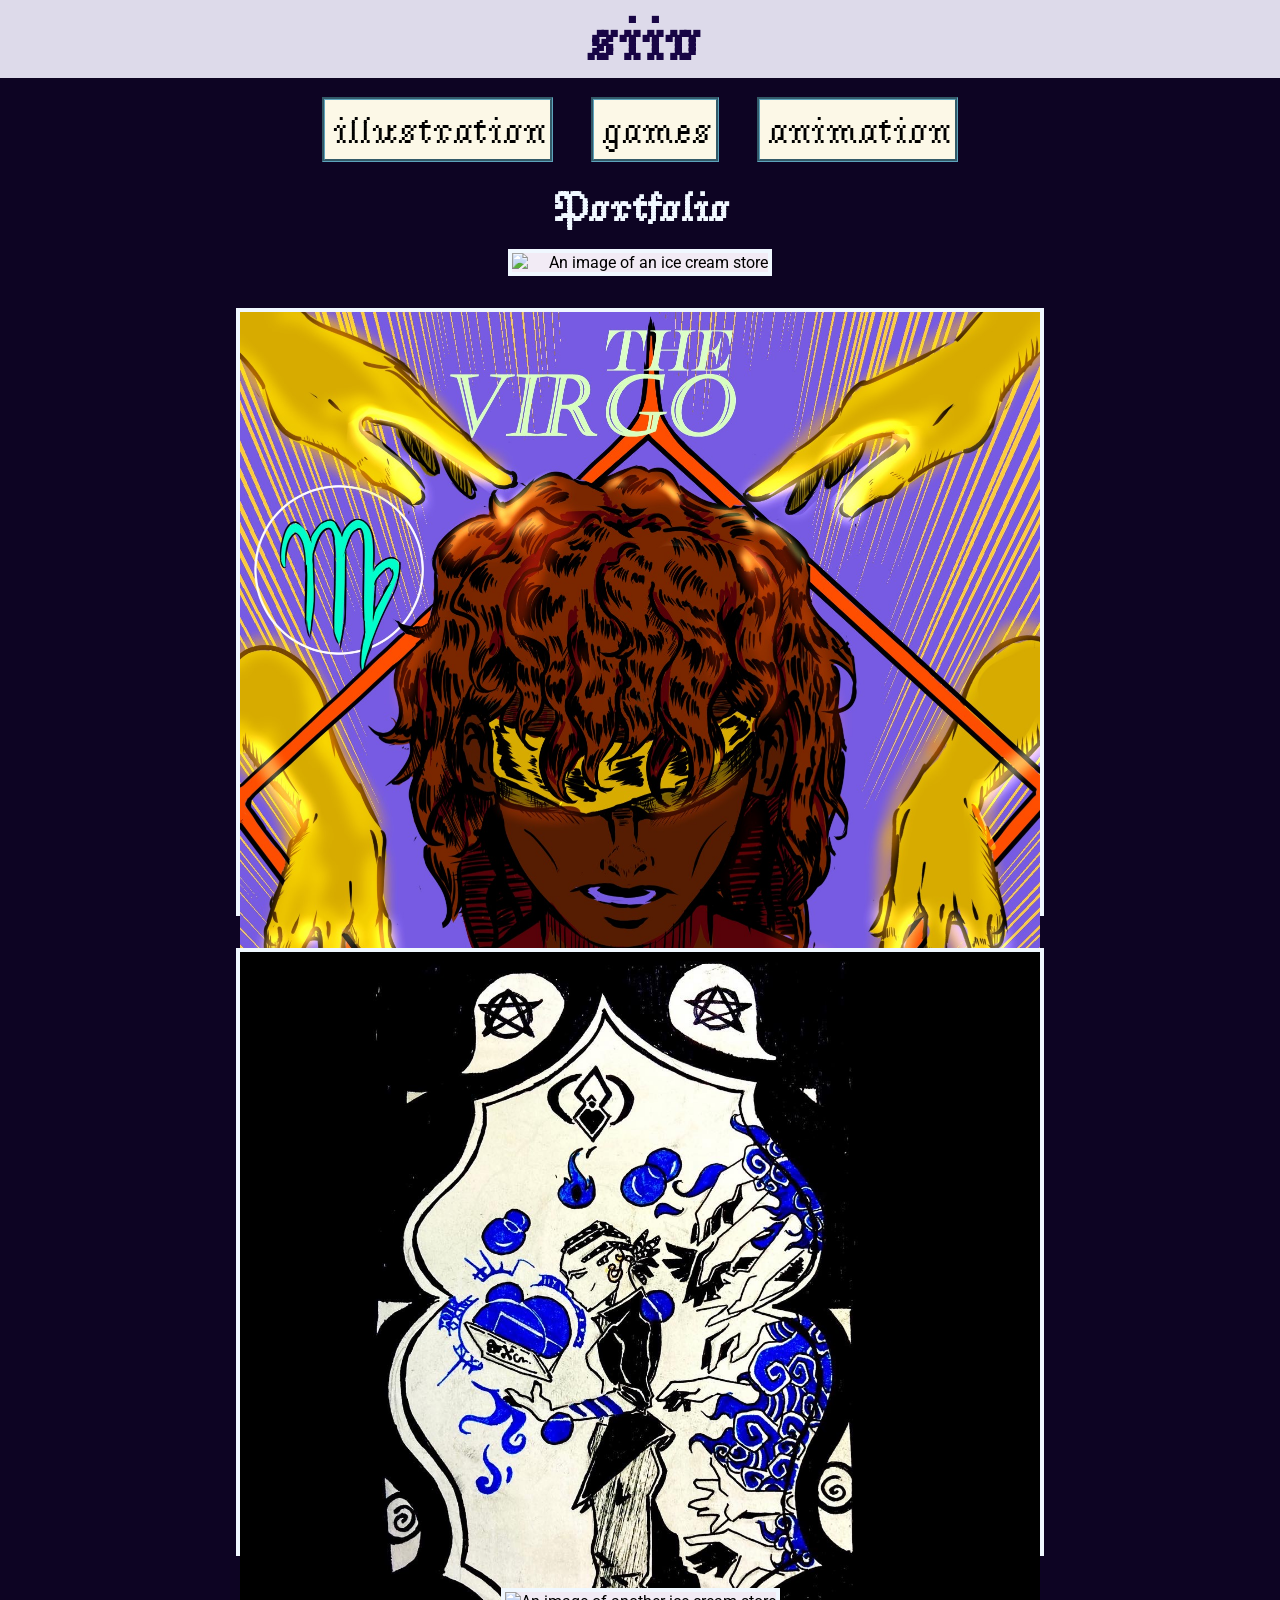
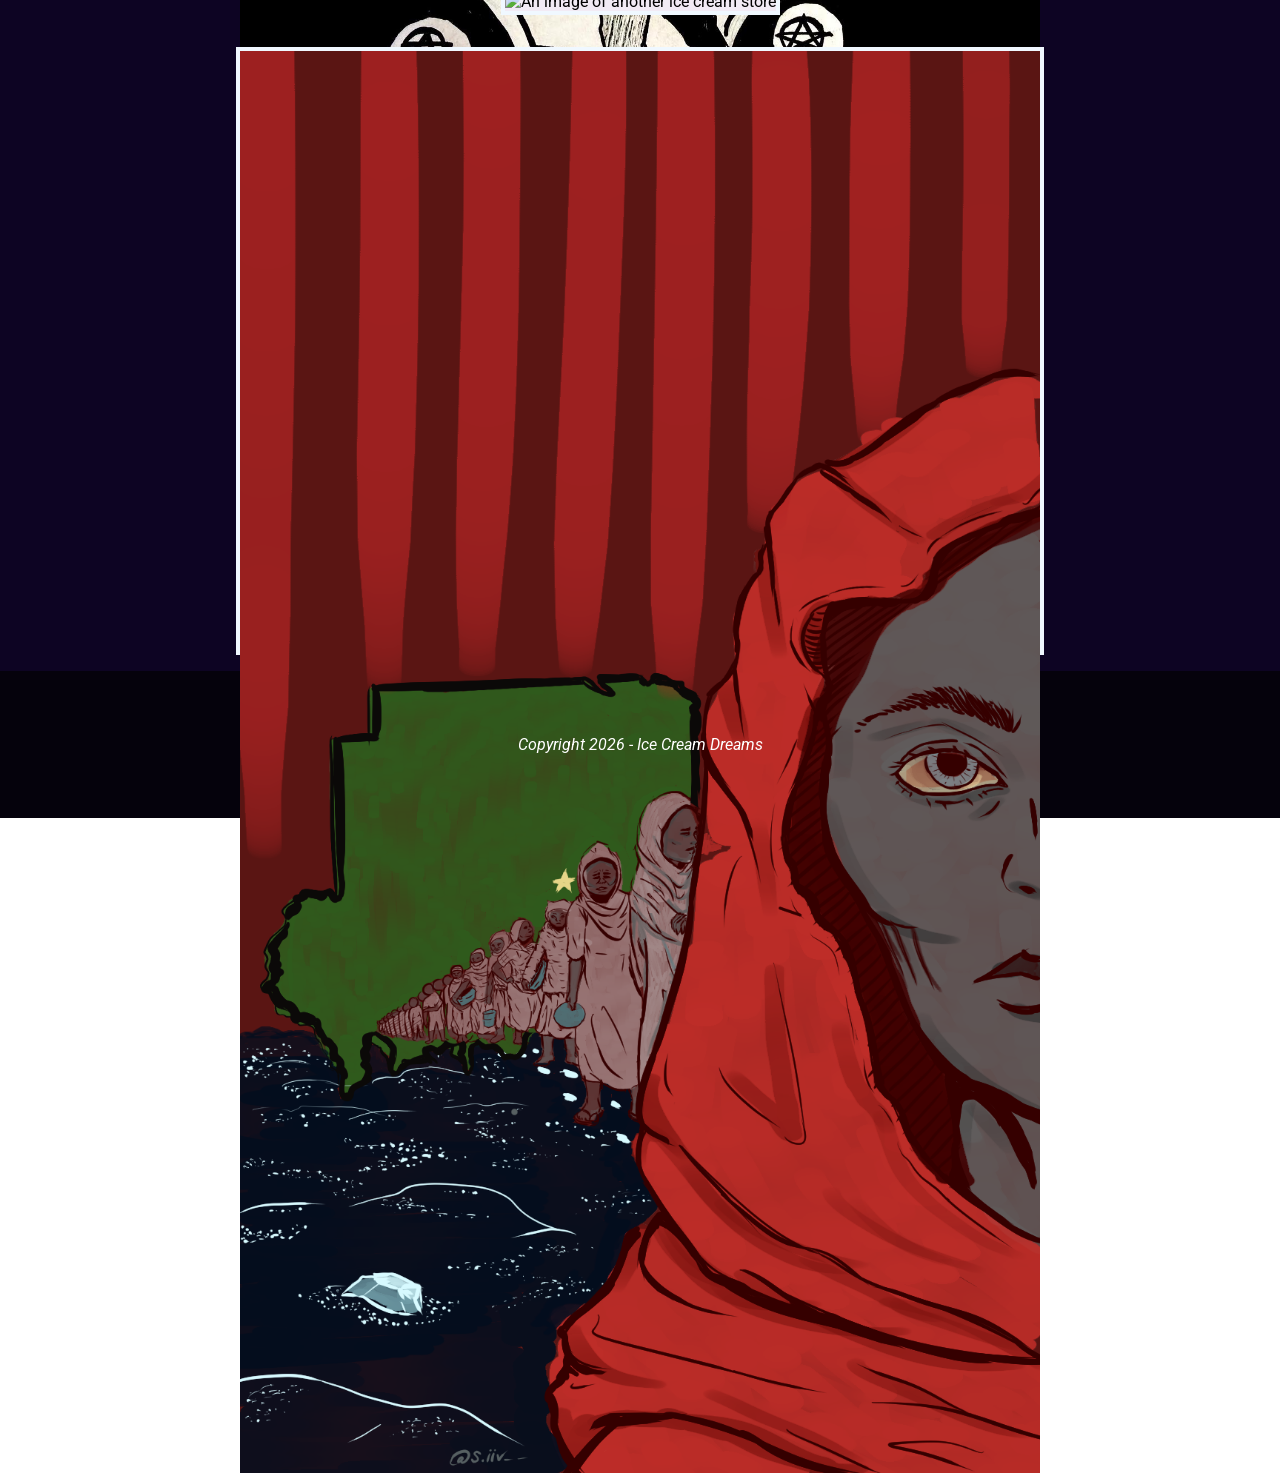
==== index.html @ 358ce118 "Initial commit" ====
<!DOCTYPE html>
<html lang="en">

<head>
  <title>Siiv Portfolio</title>
  <link rel="stylesheet" type="text/css" href="css/style.css">
  <meta name="viewport" content="width=device-width, initial-scale=1">
</head>
<body> 
    <nav id="main-nav">
        <div class="burger">
                <img src="images/burger.svg" alt="burger menu!">
        </div>
        <h1><a href="index.html">siiv</a></h1>
    </nav>
    <nav id="tab-nav">
        <ul>
            <li><a href="artwork.html">illustration</a></li>
            <li><a href="games.html">games</a></li>
            <li><a href="animation.html">animation</a></li>
        </ul>

         <h1 style="color: aliceblue;">Portfolio</h1>
    </nav>
    <section class="titleContainer">
        <!-- <img src="images/walkingAnim.png" alt="looping gif of a character walking">
        -->
    </section>

    

    <h3 id=""></h3>
    <section class="flexContainer">
        <div class="card">
            
            <img src="images/watch_beware.png" alt="An image of an ice cream store">
        </div>

        <div class="card">
            
            <img src="images/OgrieV.jpg" alt="An image of another ice cream store">
           
        </div>

        <div class="card">
            
            <img src="images/blackArts.jpg" alt="An image of another ice cream store">
            
        </div>

        <div class="card">
        
        <img src="images/" alt="An image of another ice cream store">
            
        </div>

        <div class="card">
            
            <img src="images/SudanFund.png" alt="An image of another ice cream store">
            
        </div>
        
    </section>

    <!--<h3 id="order" style="color: #FFFFFF;background-color: #C3504D;">Order Online</h3>
    <section class="orderContainer">
        <section class="onlineOrder">
            <div>
                <label for="FirstName">First Name</label>
                <input  type="text" id="" name="FirstName">
            </div>
            <div>
                <label for="LastName">Last Name</label>
                <input  type="text" id="" name="LastName">
            </div>
            <div>
                <label for="Number">Phone Number</label>
                <input  type="text" id="" name="Phone Number">
            </div>
            <div>
                <label for="Email">Email</label>
                <input  type="text"id="" name="Email">
            </div>
        </section>
    
        <section class="onlineOrderCheck">
            <fieldset style="line-height: 2.5em;">
               <legend>I would like to order the following flavors</legend>

                <div >
                    <input type="checkbox" class = "checkbox">Superman
                </div>

                <div>
                    <input type="checkbox" class = "checkbox">Pistachio
                </div>

                <div>
                        <input type="checkbox"class = "checkbox">Raspberry
                </div>

                <div>
                    <input type="checkbox"class = "checkbox">ChocoChip
                </div>

            </fieldset>
        </section>
        
        <section class="onlineOrderSelect">
            <div>
                <legend>Pickup Day</legend>
                <select>
                    
                    <label for="dayPick">Pick ONE!</label>
                    <option value="Mon">Monday</option>
                    <option value="Tues">Tuesday</option>
                    <option value="Wed">Wednesday</option>
                    <option value="Thurs">Thursday</option>
                    <option value="Thurs">Friday</option>
                
                </select>
            </div>
            
            <div>
                <legend>Pickup Location</legend>
                <select>
                    <label for="placePick">Pick ONE!</label>
                    <option value="Mon">Orange City</option>
                    <option value="Tues">Sunset Beach</option>
                    <option value="Wed">Cultural District</option>
                    <option value="Thurs">ICD Food Truck</option>
                </select>
            </div>
        </section>

        <input type="submit" value="SUBMIT" class="submit-button" >
    </section>
    </section>
-->

<section style="text-align: center; color: #FFFFFF; padding: 5%;">
    <em>Copyright 2026 - Ice Cream Dreams</em>
    
</section>

</body>
---- css/style.css ----
@import url('https://fonts.googleapis.com/css2?family=Roboto:ital,wght@0,100;0,300;0,400;0,500;0,700;0,900;1,100;1,300;1,400;1,500;1,700;1,900&display=swap');

@import url('https://fonts.googleapis.com/css2?family=Passion+One:wght@400;700;900&display=swap');
@font-face {
  font-family: 'Jacquarda Bastarda';
  src: url(../Fonts/Jacquarda_Bastarda_9/JacquardaBastarda9-Regular.ttf) format('truetype');
}
@font-face {
   font-family: 'Inconsolata';
  src: url(../Fonts/Inconsolata/static/Inconsolata_Condensed-Black.ttf)
}

/*NAVIGATION*/
#main-nav {
    font-family: 'Jacquarda Bastarda';
    background-color:rgb(221, 218, 234);
    color: var(--background-color);
    justify-content: center;
}

#main-nav h1 {
    font-family:'Jacquarda Bastarda';
    color: #180545;
    margin: 0;
    font-size: 60px;
}

/*TABS*/
#tab-nav {
    padding-bottom: 0;
    font-family: 'Jacquarda Bastarda';
    background-color:#0d0423;
    color: var(--background-color);
    border-top: aliceblue;
    justify-content: center;
}
/*BODYHEADER*/
#tab-nav h1 {
    font-family: 'Jacquarda Bastarda';
    color: #180545;
    margin: 0;
    font-size: 40px;
}

#tab-nav ul{
    min-width: fit-content;
    display: flex;
    justify-content:center; 
}
#tab-nav li{
    margin: 0.5em;
    padding: 0.1em;
    display: inline-block;
    list-style: none;
    border-color: #5DA3BC;
    border-style: groove;
    background-color: #fcf8e7;
}
#tab-nav a {
  color: var(--background-color);
  text-decoration: none;
  margin: 2px;
}
/*TAB NAV COLOR*/
#currTab {
    color:#fcf8e7;
}

/*BODY*/

h1{
    font-family: 'Inconsolata';
    font-size:2em;
    text-align: center;
    color: rgb(176, 120, 0);
    display: block;
    white-space: nowrap;
    margin: 0 auto;
}
h2{
    font-family: "Passion One", "Roboto", sans-serif;
    font-size:1.5em;
    text-align: center; 
    color: #FFFFFF;
    background-color:inherit;
    display: block;
    white-space: nowrap;
    margin: 0 auto;
}
h3{
    font-family: "Passion One", "Roboto", sans-serif;
    font-size: 2em;
    text-align: center; 
    color: #C3504D;
    background-color: #F9FCE7;
    display: block;
    white-space: nowrap;
    margin:  auto;
}
body{
    padding: 0;
    margin: 0;
    font-family: Roboto, sans-serif;
}

.flex-container{
    display: flex;
    padding: .5em;
}
nav{
    width: 100%;
    text-align: center;
}
nav ul{
    margin: 0;
    padding: 0;
    display: contents;
}
.burger{
    display: block;
    text-align: right;
    line-height: 0;
}
.burger img{
    width: 25px;
    height: 25px;
    padding-right: 2%;
}
nav ul li{
    margin-top: 2.5em;
    padding: 0 1em;
    list-style: none;
    display: inline-block;
}
nav ul li a{
    color: wheat;
    background: #ffffff00;
    text-decoration: none;
}
fieldset{
    border: none;
    padding: 0;
    margin: 0;
    color: #c6e12f;
}

legend{
    color: #F9FCE7;margin: auto 0;
}
.titleContainer{
    background-color: #0d0423;
    display: flex;
    flex-direction: column;
    margin: auto;
    padding: 0em;
}
.titleContainer h1{
    font-family: 'Inconsolata';
    font-size: 6vw;
}
.titleContainer img{
    max-width:20%;
    max-height: 20%;
    margin: auto;
    padding-top: .5em;
   
}
section {
    margin: 0 auto;
    background-color:#05020c ;
}
.gridContainer{
    font-family: 'Inconsolata';
    display: grid;
    grid-template-columns: auto auto;
    grid-template-rows: auto auto;
    text-align: center;
}
.box{
    font-size: .7em;
}
.box img{
    max-width: 75%;
    max-height: 75%;
    border-radius: 50%;
    border-style: solid;
    border-width:medium;
    border-color: #FFFFFF;
}
/*CARD HOLDER*/
.flexContainer{
    align-items: center;
    display: flex;
    flex-direction: column;
    background-color:#0d0423;
    margin: 0;
    text-align:right;
}
.flexContainer h2{
    font-family: 'Jacquarda Bastarda';
    color: #180545;
    margin: 0;
    font-size: 30px;
}
.flexContainer div{
    padding: 0;
}
/*CARDS*/
.card{
    max-width: 800px;
    max-height: 600px;
    background-color: #f2ebf5;
    border-width: 4px;
    border-color: aliceblue;
    border-style: solid;
    align-items: center;
    padding: 0;
    margin: 1em;
}

.card video{
    width:100%;
    height: auto;
}
.card img{
    padding: 0px;
    max-width: 100%;
    max-height: 100%;
    display: block;
}
.card h3{
    font-family:monospace;
    max-width: 100%;
    font-size: 1.15em;
    text-align: right;
    color: aliceblue;
    background-color:#0c0029;
    padding: 0% 1% 1% 1%;
}
.card h4{
    font-family: monospace;
    max-width: 100%;
    font-size: 1.25em;
    /*line-height: 1em;*/
    text-align: left;
    color:azure;
    background-color:#0c0029;
    padding: 1% 2% 1% 1.5%;
    margin: 0%;
}

.card p{
    margin: 1em auto;
    max-width: 90%;
    max-height: 100%;
    color: black;
    text-align:left;
    font-size: 1em;
}
/*LINKS*/
a{
    text-decoration:overline;
}
a:link{
    color: #180545;
}
a:visited{
    color: #180545;
}
a:hover{
    color: #b7fdff;
}
a:active{
    color: rgba(240, 248, 255, 0.731);
}

/*
.orderContainer{
    background-color:#C3504D;
    max-width: 100%;
    padding: 10%;
    margin: 0 auto;
    
}

.onlineOrder{
    color: #FFFFFF;
    background-color:#C3504D;
    display:flex;
    padding: 0;
    flex-direction: column;
}
.onlineOrder div{
    display: grid;
    padding: .5em;
}
.onlineOrder legend{
    text-align: left; 
    line-height:2em;
}
.onlineOrderCheck{
    color: #FFFFFF;
    background-color:#C3504D;
    display:flex;
    margin: 1em;
    flex-direction: column;
}
div .checkbox{
    margin: 1em;
}
.onlineOrderSelect{
    
    color: #FFFFFF;
    background-color:#C3504D;
    display:grid;
    padding: 0;
}
.onlineOrderSelect div{
    display: grid;
    margin: 1em;
}
*/
hr{
    width: 125px;

}
div p{
    padding: 0em ;
    font-family: 'Inconsolata', sans-serif;
    line-height: 2em;
}
.submit-button{
    padding: 1em; 
    color: #C3504D;
    font-family: 'Roboto', sans-serif; 
    border-radius: 10px; 
    border-style: none; 
    cursor: pointer;
    transition: all 0.3s ease;
    text-decoration: none;
    width: 100%;
    margin: 1em;
 }
div a{
    background-color: rgba(0, 0 ,0, 0.4);
    color: antiquewhite;
    text-decoration: none;
    padding: .75em 1.5em;
    display: inline-block;
    border-radius: .5em;
    font-style: italic;
}
div a:hover{
    text-decoration: underline;
}


@media only screen and (min-width: 618px) {
    #tab-nav ul{
    font-size:3vw;
    }
    .gridContainer{
        grid-template-columns: auto auto auto auto;
        grid-template-rows: auto ;
    }
    nav ul{
        display:contents;
    }
    h1{
        font-size: 3em;
    }
    .burger{
        display: none;
    }

    /*.onlineOrder{
        display: grid;
        grid-template-columns: auto auto;
        grid-template-rows: auto;
    }
    .onlineOrderSelect{
        grid-template-columns: auto auto;
        grid-template-rows: auto ;
    }
    */
    
    body {

        .flexContainer{
          flex-direction:column ;
        }
        
        .titleContainer{
            flex-direction: row;
        }
        .titleContainer img{
            max-width:10%;
            max-height: 10%;
            padding: .5em 0;
            margin: auto;
        }
        .titleContainer h1{
            padding: .5em 0;
        }
        .card {
           min-width: 20%;
        }

        .onlineOrder div{
            padding: 1em;
        }
        .submit-button{
            max-width: 30%;
        }
      }
    }
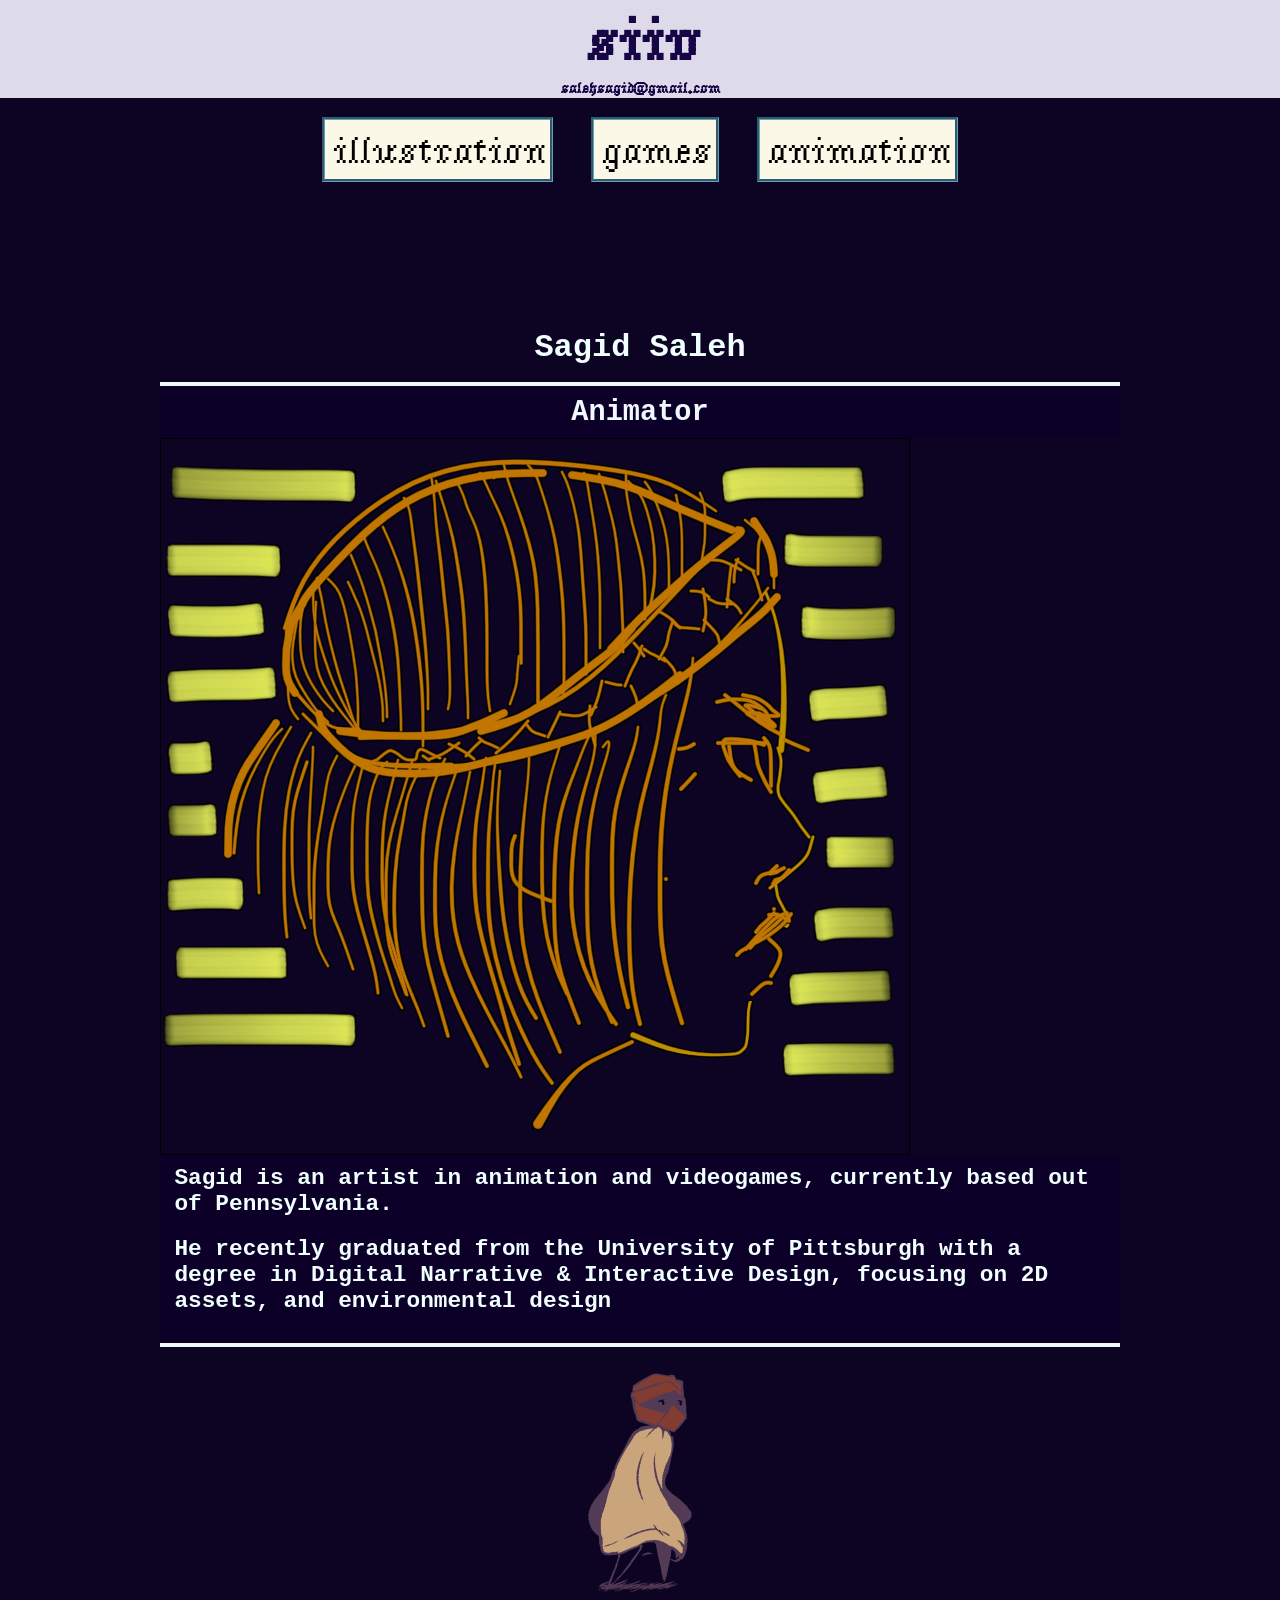
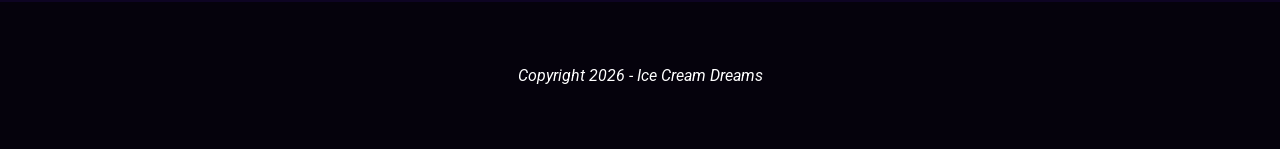
==== commit 40456c18: "Updated images in games, and index page bio" ====
--- a/index.html
+++ b/index.html
@@ -12,6 +12,8 @@
                 <img src="images/burger.svg" alt="burger menu!">
         </div>
         <h1><a href="index.html">siiv</a></h1>
+        <h2>salehsagid@gmail.com</h2>
+
     </nav>
     <nav id="tab-nav">
         <ul>
@@ -20,46 +22,27 @@
             <li><a href="animation.html">animation</a></li>
         </ul>
 
-         <h1 style="color: aliceblue;">Portfolio</h1>
+         <!-- <h1 style="color: aliceblue;">Portfolio</h1>-->
     </nav>
-    <section class="titleContainer">
-        <!-- <img src="images/walkingAnim.png" alt="looping gif of a character walking">
-        -->
-    </section>
 
     
 
-    <h3 id=""></h3>
     <section class="flexContainer">
-        <div class="card">
+        <h3 style="margin-top: 10%;">Sagid Saleh</h3>    
+        <div class="card" style="background-color: #ffffff00; border-style:solid none; max-width: 75%;">
+            <h3 style="font-size: 2.2em; text-align:center;">Animator</h3>
+            <img src="images/sketch2.png" alt="An image of an ice cream store">
             
-            <img src="images/watch_beware.png" alt="An image of an ice cream store">
-        </div>
-
-        <div class="card">
-            
-            <img src="images/OgrieV.jpg" alt="An image of another ice cream store">
-           
-        </div>
-
-        <div class="card">
-            
-            <img src="images/blackArts.jpg" alt="An image of another ice cream store">
-            
-        </div>
-
-        <div class="card">
-        
-        <img src="images/" alt="An image of another ice cream store">
-            
-        </div>
-
-        <div class="card">
-            
-            <img src="images/SudanFund.png" alt="An image of another ice cream store">
-            
+            <!-- <h3 style="font-size: 2.2em; text-align: center;">...</h3>
+            <h3 style="font-size: 2.2em;">Game Artist</h3> -->
+            <h4>Sagid is an artist in animation and videogames, currently based out of Pennsylvania.</h4>
+            <h4> He recently graduated from the University of Pittsburgh with a degree in Digital Narrative & Interactive Design, focusing on 2D assets, and environmental design </h4>
+            <h4></h4>
         </div>
         
+    </section>
+    <section class="titleContainer">
+        <img src="images/walkingAnim.png" alt="looping gif of a character walking">
     </section>
 
     <!--<h3 id="order" style="color: #FFFFFF;background-color: #C3504D;">Order Online</h3>
--- a/css/style.css
+++ b/css/style.css
@@ -19,12 +19,18 @@
 }
 
 #main-nav h1 {
-    font-family:'Jacquarda Bastarda';
+    font-family:inherit;
     color: #180545;
     margin: 0;
     font-size: 60px;
 }
 
+#main-nav h2 {
+    font-family:inherit;
+    color: #180545;
+    margin: 0;
+    font-size: 15px;
+}
 /*TABS*/
 #tab-nav {
     padding-bottom: 0;
@@ -36,7 +42,7 @@
 }
 /*BODYHEADER*/
 #tab-nav h1 {
-    font-family: 'Jacquarda Bastarda';
+    font-family: inherit;
     color: #180545;
     margin: 0;
     font-size: 40px;
@@ -88,14 +94,14 @@
     margin: 0 auto;
 }
 h3{
-    font-family: "Passion One", "Roboto", sans-serif;
+    font-family: monospace,"Passion One", "Roboto", sans-serif;
     font-size: 2em;
     text-align: center; 
-    color: #C3504D;
-    background-color: #F9FCE7;
-    display: block;
-    white-space: nowrap;
-    margin:  auto;
+    color:azure;
+    /*background-color: #F9FCE7;*/
+    display: block;
+    white-space: normal;
+    margin:  0 ;
 }
 body{
     padding: 0;
@@ -189,6 +195,7 @@
 }
 /*CARD HOLDER*/
 .flexContainer{
+    min-height: 100vh;
     align-items: center;
     display: flex;
     flex-direction: column;
@@ -207,8 +214,8 @@
 }
 /*CARDS*/
 .card{
-    max-width: 800px;
-    max-height: 600px;
+    min-width: 0%;
+    max-height: 100%;
     background-color: #f2ebf5;
     border-width: 4px;
     border-color: aliceblue;
@@ -220,7 +227,6 @@
 
 .card video{
     width:100%;
-    height: auto;
 }
 .card img{
     padding: 0px;
@@ -228,14 +234,16 @@
     max-height: 100%;
     display: block;
 }
+
 .card h3{
     font-family:monospace;
+    overflow-wrap:break-word;
     max-width: 100%;
     font-size: 1.15em;
     text-align: right;
     color: aliceblue;
     background-color:#0c0029;
-    padding: 0% 1% 1% 1%;
+    padding: 1% 1% 1% 1%;
 }
 .card h4{
     font-family: monospace;
@@ -257,6 +265,23 @@
     text-align:left;
     font-size: 1em;
 }
+
+/*Parallax card image*/
+.parallImage{
+    background-image: linear-gradient(rgba(0, 0, 0, 0.5), rgba(0, 0, 0, 0.5)), url("/images/ascension.png");
+    height: 100%;
+    background-attachment: fixed;
+    background-position: center;
+    background-repeat: no-repeat;
+    background-size: cover;
+    padding: 0px;
+    max-width: 100%;
+    max-height: 100%;
+    display: block;
+    border: #fcf8e7;
+    border-style: double;
+}
+
 /*LINKS*/
 a{
     text-decoration:overline;
@@ -403,7 +428,11 @@
             padding: .5em 0;
         }
         .card {
-           min-width: 20%;
+            min-width: 30%;
+            max-width: 50vw;
+        }
+        .card h4{
+            font-size: 1.75em;
         }
 
         .onlineOrder div{
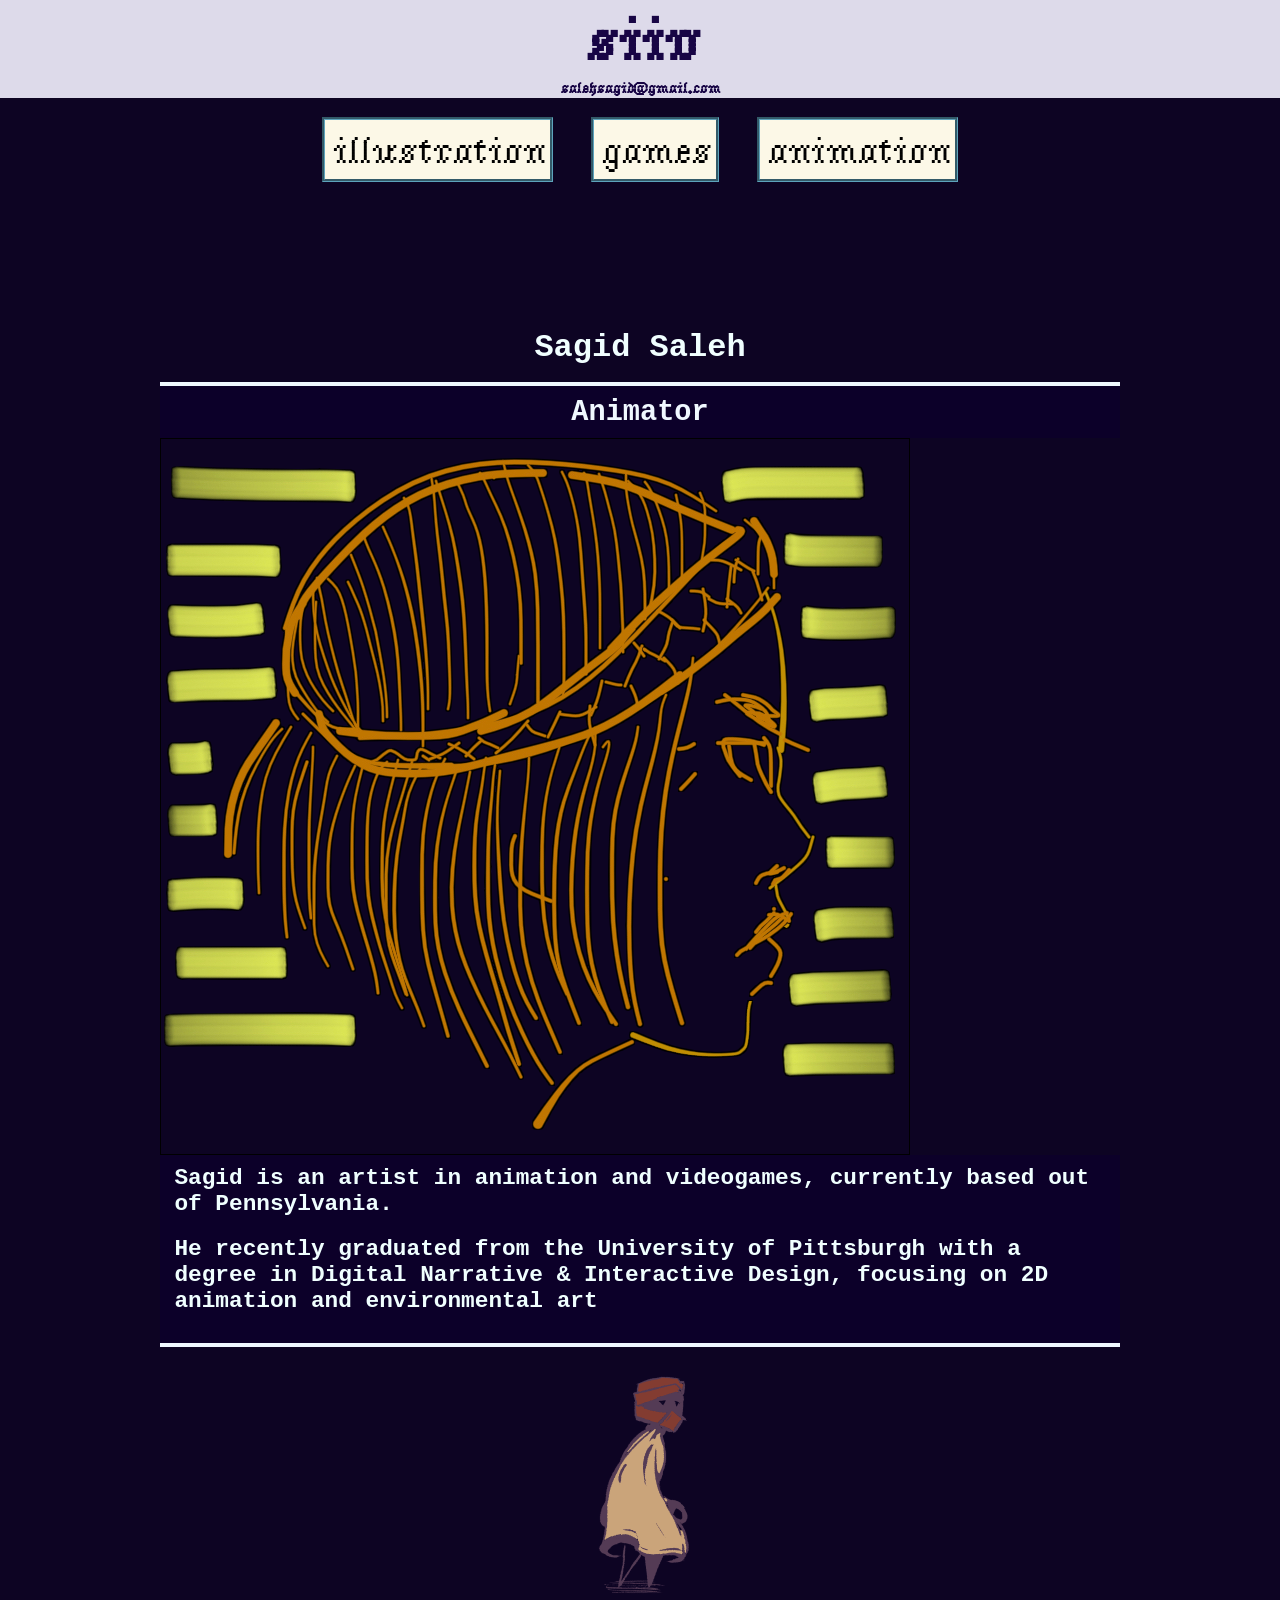
==== commit db497036: "Updated  max size for items on desktop" ====
--- a/index.html
+++ b/index.html
@@ -11,6 +11,7 @@
         <div class="burger">
                 <img src="images/burger.svg" alt="burger menu!">
         </div>
+
         <h1><a href="index.html">siiv</a></h1>
         <h2>salehsagid@gmail.com</h2>
 
@@ -36,7 +37,7 @@
             <!-- <h3 style="font-size: 2.2em; text-align: center;">...</h3>
             <h3 style="font-size: 2.2em;">Game Artist</h3> -->
             <h4>Sagid is an artist in animation and videogames, currently based out of Pennsylvania.</h4>
-            <h4> He recently graduated from the University of Pittsburgh with a degree in Digital Narrative & Interactive Design, focusing on 2D assets, and environmental design </h4>
+            <h4> He recently graduated from the University of Pittsburgh with a degree in Digital Narrative & Interactive Design, focusing on 2D animation and environmental art </h4>
             <h4></h4>
         </div>
         
@@ -119,11 +120,11 @@
         <input type="submit" value="SUBMIT" class="submit-button" >
     </section>
     </section>
--->
+
 
 <section style="text-align: center; color: #FFFFFF; padding: 5%;">
     <em>Copyright 2026 - Ice Cream Dreams</em>
     
 </section>
-
+-->
 </body>  
--- a/css/style.css
+++ b/css/style.css
@@ -429,7 +429,7 @@
         }
         .card {
             min-width: 30%;
-            max-width: 50vw;
+            max-width: 400px;
         }
         .card h4{
             font-size: 1.75em;
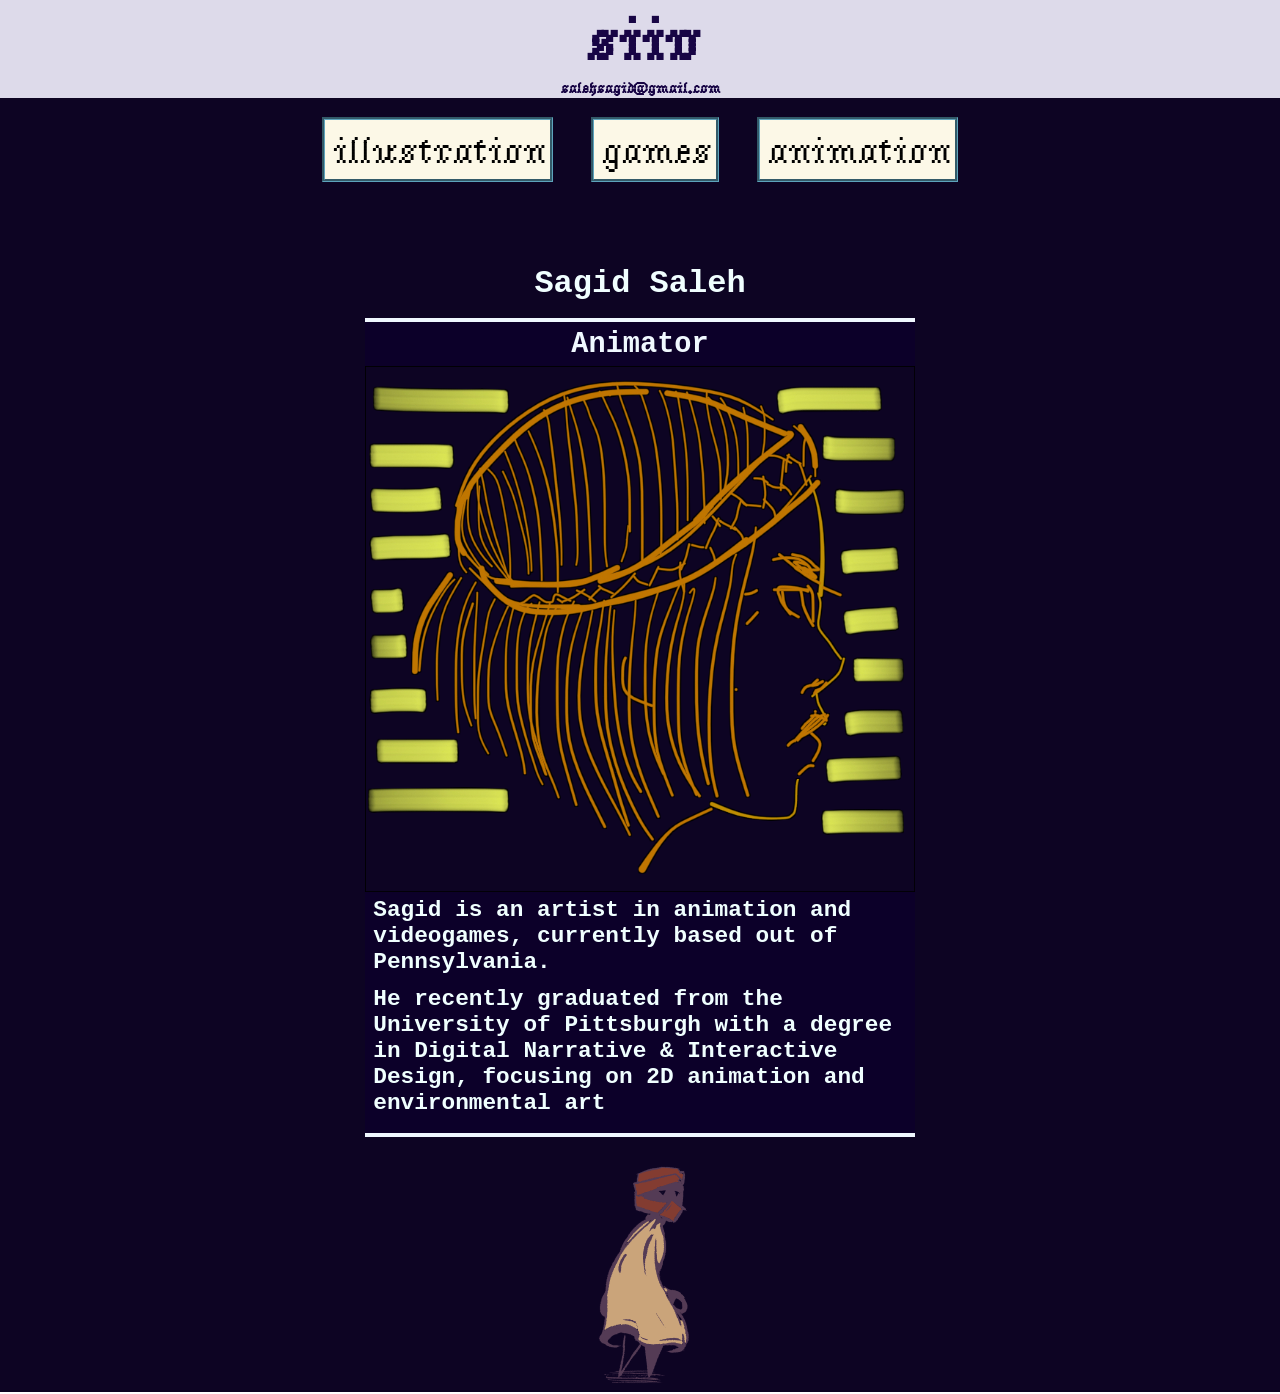
==== commit 8758fd12: "Added link to games and carousel functionality" ====
--- a/index.html
+++ b/index.html
@@ -12,7 +12,7 @@
                 <img src="images/burger.svg" alt="burger menu!">
         </div>
 
-        <h1><a href="index.html">siiv</a></h1>
+        <h1><a href="index.html" title="Home">siiv</a></h1>
         <h2>salehsagid@gmail.com</h2>
 
     </nav>
@@ -28,11 +28,11 @@
 
     
 
-    <section class="flexContainer">
-        <h3 style="margin-top: 10%;">Sagid Saleh</h3>    
-        <div class="card" style="background-color: #ffffff00; border-style:solid none; max-width: 75%;">
+    <section class="flexContainer" style="">
+        <h3 style="margin-top: 5%;">Sagid Saleh</h3>    
+        <div class="card" style="background-color: #ffffff00; border-style:solid none;">
             <h3 style="font-size: 2.2em; text-align:center;">Animator</h3>
-            <img src="images/sketch2.png" alt="An image of an ice cream store">
+            <img src="images/sketch2.png" style="" alt="An sketched image of a woman with braids facing right">
             
             <!-- <h3 style="font-size: 2.2em; text-align: center;">...</h3>
             <h3 style="font-size: 2.2em;">Game Artist</h3> -->
--- a/css/style.css
+++ b/css/style.css
@@ -40,6 +40,9 @@
     border-top: aliceblue;
     justify-content: center;
 }
+/*TAB LINKS*/
+#tab-nav a:hover{
+    text-decoration: underline;}
 /*BODYHEADER*/
 #tab-nav h1 {
     font-family: inherit;
@@ -205,7 +208,7 @@
 }
 .flexContainer h2{
     font-family: 'Jacquarda Bastarda';
-    color: #180545;
+    color: #9589b3;
     margin: 0;
     font-size: 30px;
 }
@@ -264,6 +267,84 @@
     color: black;
     text-align:left;
     font-size: 1em;
+}
+
+/*CARD Link Styles*/
+.card a{
+    color: azure;
+    margin: 2%;
+    border-radius: 2px;
+    border-style: double;
+}
+.card a:link{
+    color: azure;
+}
+.card a:visited{
+    color: azure;
+}
+.card a:hover{
+    color: #b7fdff;
+}
+.card a:active{
+    color: rgba(240, 248, 255, 0.731);
+}
+
+/*CARD CAROUSEL*/
+.carouselContainer {
+  position: relative;
+  min-width: 0%;
+  max-height: 100%;
+
+}
+.carousel {
+  position: relative;
+  display: flex;
+  overflow-x: auto;
+  scroll-snap-type: x mandatory;
+  scroll-behavior: smooth;
+  scrollbar-width:auto; /* Hides default scrollbar for Firefox */
+  scrollbar-color: #7cd5f6 rgb(1, 1, 49);
+}
+
+/* Hide scrollbar for Chrome/Safari */
+.carouselContainer::-webkit-scrollbar {
+  display: none;
+}
+
+/* Individual slide rules */
+.carousel-slide {
+  margin: 0 .1em 0 .1em;
+  flex: 0 0 100%;
+  width: 100%;
+  height: 100%;
+  scroll-snap-align: start;
+}
+
+/* Carousel image rules */
+.carousel-slide img {
+  width: 100%;
+  height: 100%;
+  object-fit: cover; /* Keeps image aspect ratio intact */
+}
+/* Carousel button styling */
+.nav-btn {
+  position: absolute;
+  top: 50%;
+  transform: translateY(-50%); /* Pulls button back up by exactly half its own height */
+  border-radius: 10%;
+  background: rgba(0,0,0,0.5);
+  color: white;
+  border: none;
+  padding: 2%;
+  cursor: pointer;
+  z-index: 10;
+  font-size: 1.2rem;
+}
+.prev { left: 5px; }
+.next { right: 5px; }
+
+.nav-btn:hover {
+  background-color: rgba(0, 0, 0, 0.8); /* Darkens significantly on hover */
 }
 
 /*Parallax card image*/
@@ -285,6 +366,7 @@
 /*LINKS*/
 a{
     text-decoration:overline;
+
 }
 a:link{
     color: #180545;
@@ -429,7 +511,11 @@
         }
         .card {
             min-width: 30%;
-            max-width: 400px;
+            max-width: 550px;
+        }
+        .carouselContainer{
+            min-width: 30%;
+            max-width: 550px;
         }
         .card h4{
             font-size: 1.75em;
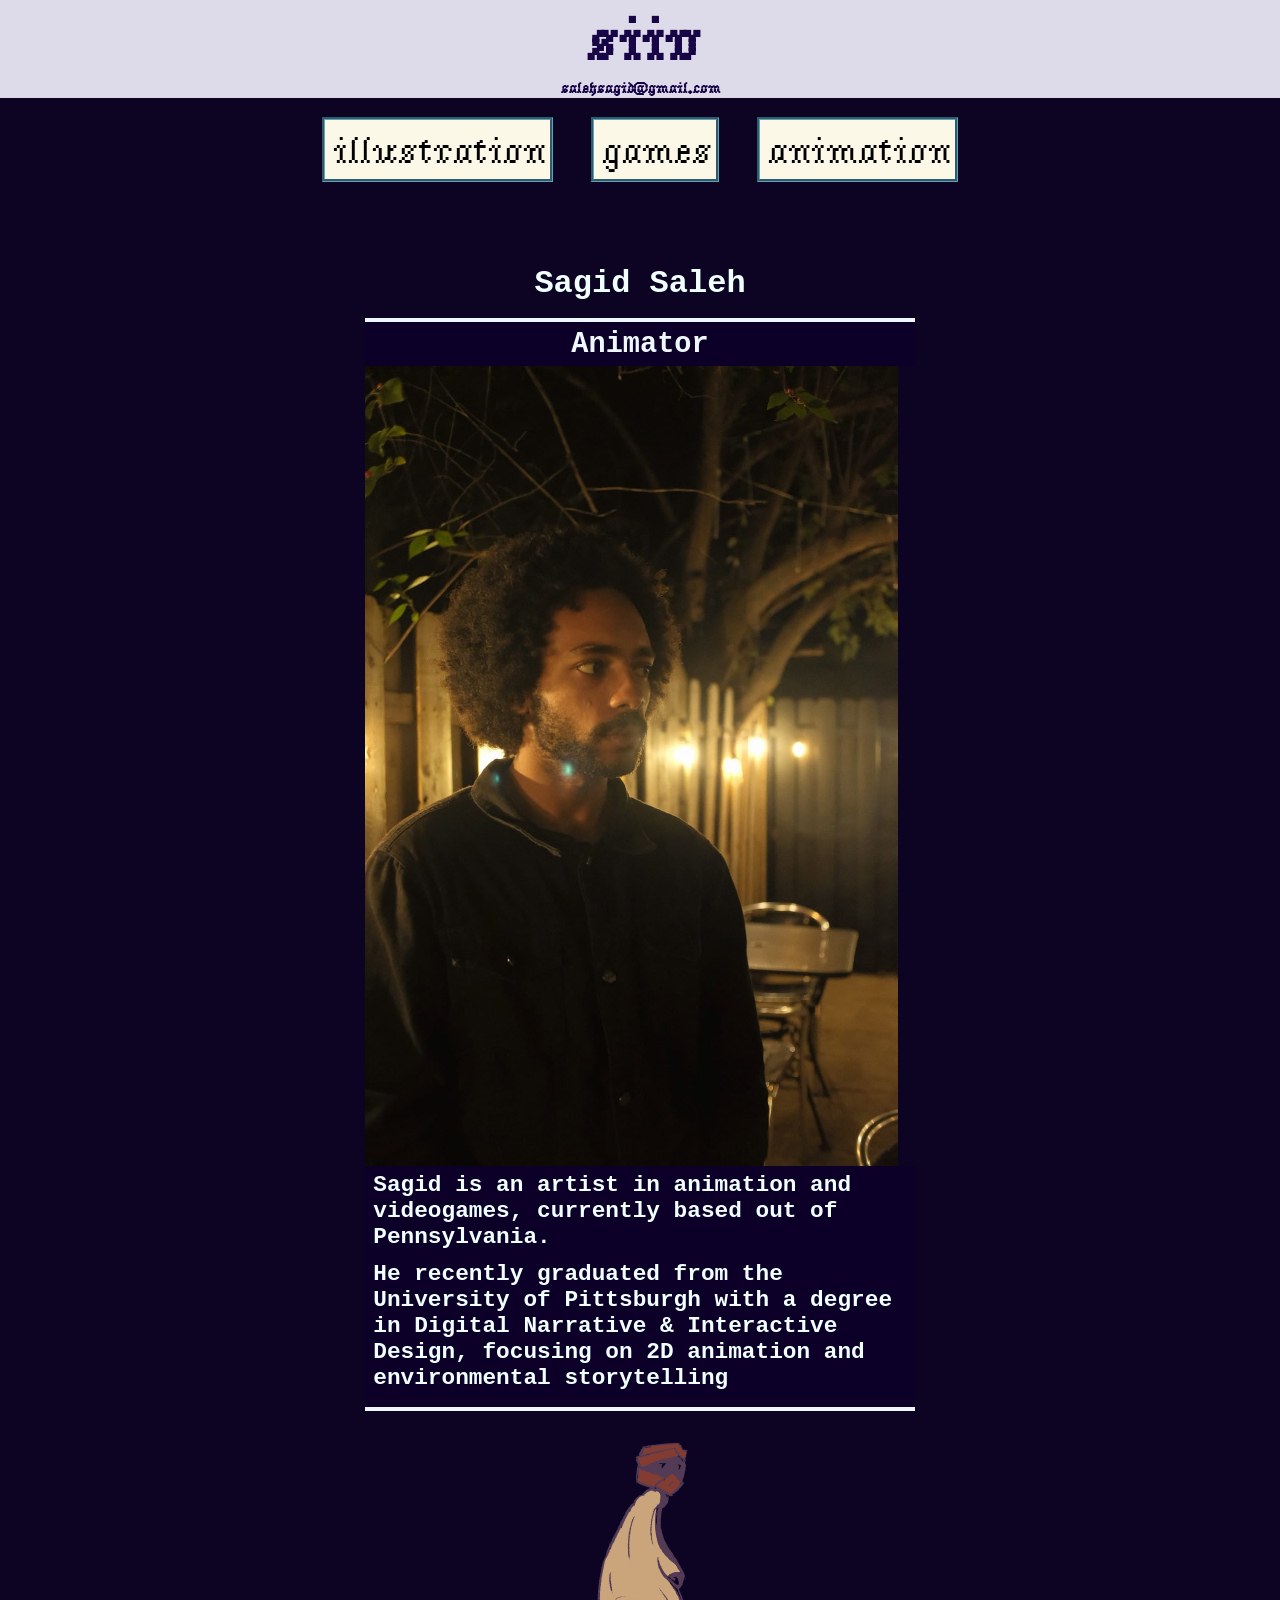
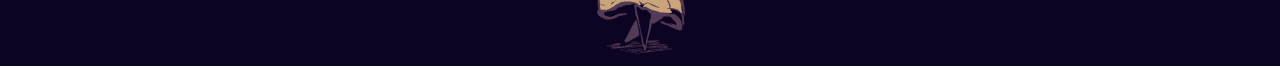
==== commit 3f902507: "changed some images and their reso" ====
--- a/index.html
+++ b/index.html
@@ -32,12 +32,12 @@
         <h3 style="margin-top: 5%;">Sagid Saleh</h3>    
         <div class="card" style="background-color: #ffffff00; border-style:solid none;">
             <h3 style="font-size: 2.2em; text-align:center;">Animator</h3>
-            <img src="images/sketch2.png" style="" alt="An sketched image of a woman with braids facing right">
+            <img src="images/portrait.jpg" style="" alt="An sketched image of a woman with braids facing right">
             
             <!-- <h3 style="font-size: 2.2em; text-align: center;">...</h3>
             <h3 style="font-size: 2.2em;">Game Artist</h3> -->
             <h4>Sagid is an artist in animation and videogames, currently based out of Pennsylvania.</h4>
-            <h4> He recently graduated from the University of Pittsburgh with a degree in Digital Narrative & Interactive Design, focusing on 2D animation and environmental art </h4>
+            <h4> He recently graduated from the University of Pittsburgh with a degree in Digital Narrative & Interactive Design, focusing on 2D animation and environmental storytelling </h4>
             <h4></h4>
         </div>
         
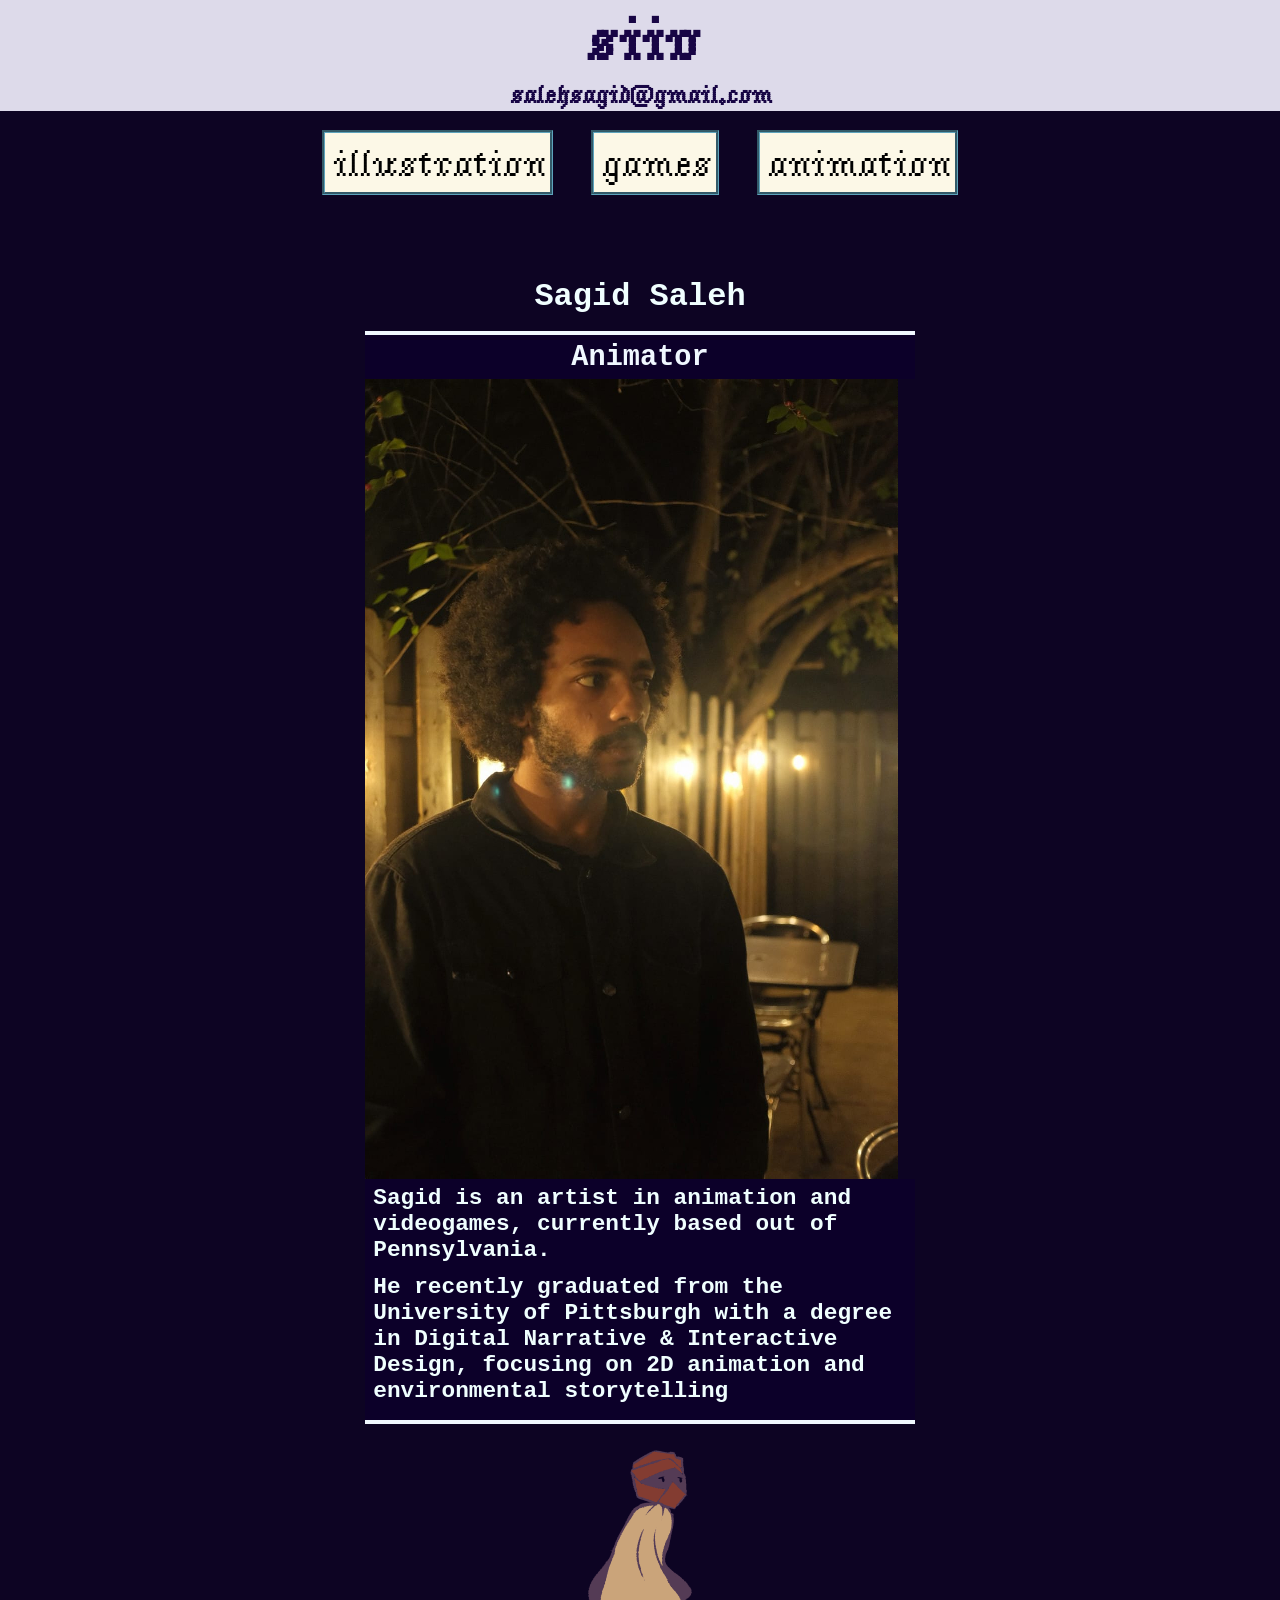
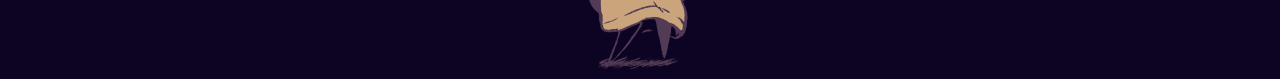
==== commit 7e55033a: "pic updated" ====
--- a/index.html
+++ b/index.html
@@ -12,7 +12,7 @@
                 <img src="images/burger.svg" alt="burger menu!">
         </div>
 
-        <h1><a href="index.html" title="Home">siiv</a></h1>
+        <h1><a href="index.html" title="Home">siiv </a></h1>
         <h2>salehsagid@gmail.com</h2>
 
     </nav>
--- a/css/style.css
+++ b/css/style.css
@@ -29,7 +29,7 @@
     font-family:inherit;
     color: #180545;
     margin: 0;
-    font-size: 15px;
+    font-size: 25px;
 }
 /*TABS*/
 #tab-nav {
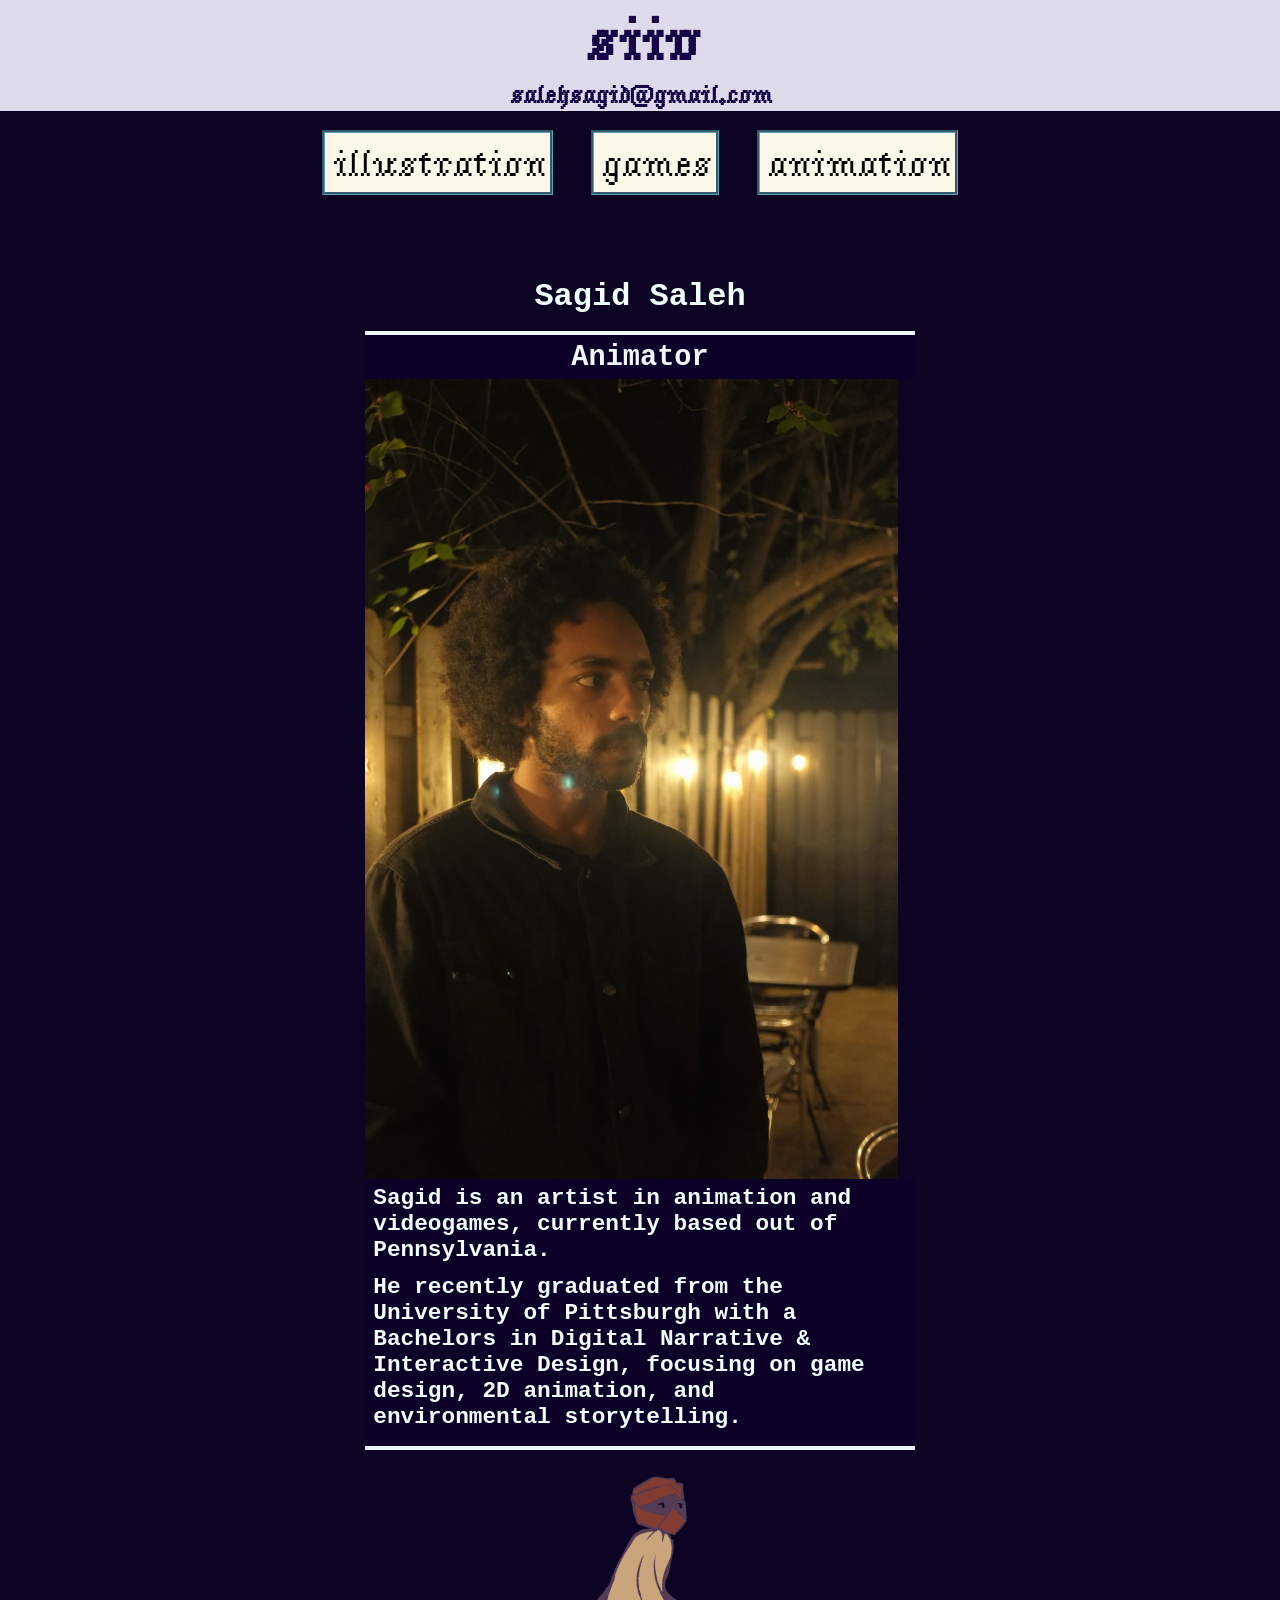
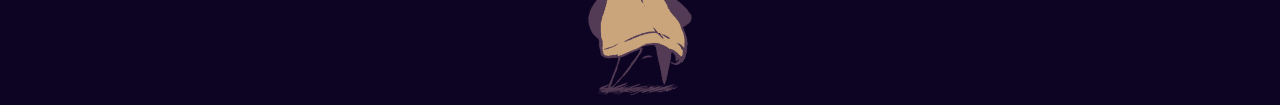
==== commit 4de50fc2: "Cleaned up captions, added games, added home button" ====
--- a/index.html
+++ b/index.html
@@ -22,7 +22,6 @@
             <li><a href="games.html">games</a></li>
             <li><a href="animation.html">animation</a></li>
         </ul>
-
          <!-- <h1 style="color: aliceblue;">Portfolio</h1>-->
     </nav>
 
@@ -37,7 +36,7 @@
             <!-- <h3 style="font-size: 2.2em; text-align: center;">...</h3>
             <h3 style="font-size: 2.2em;">Game Artist</h3> -->
             <h4>Sagid is an artist in animation and videogames, currently based out of Pennsylvania.</h4>
-            <h4> He recently graduated from the University of Pittsburgh with a degree in Digital Narrative & Interactive Design, focusing on 2D animation and environmental storytelling </h4>
+            <h4> He recently graduated from the University of Pittsburgh with a Bachelors in Digital Narrative & Interactive Design, focusing on game design, 2D animation, and environmental storytelling. </h4>
             <h4></h4>
         </div>
         
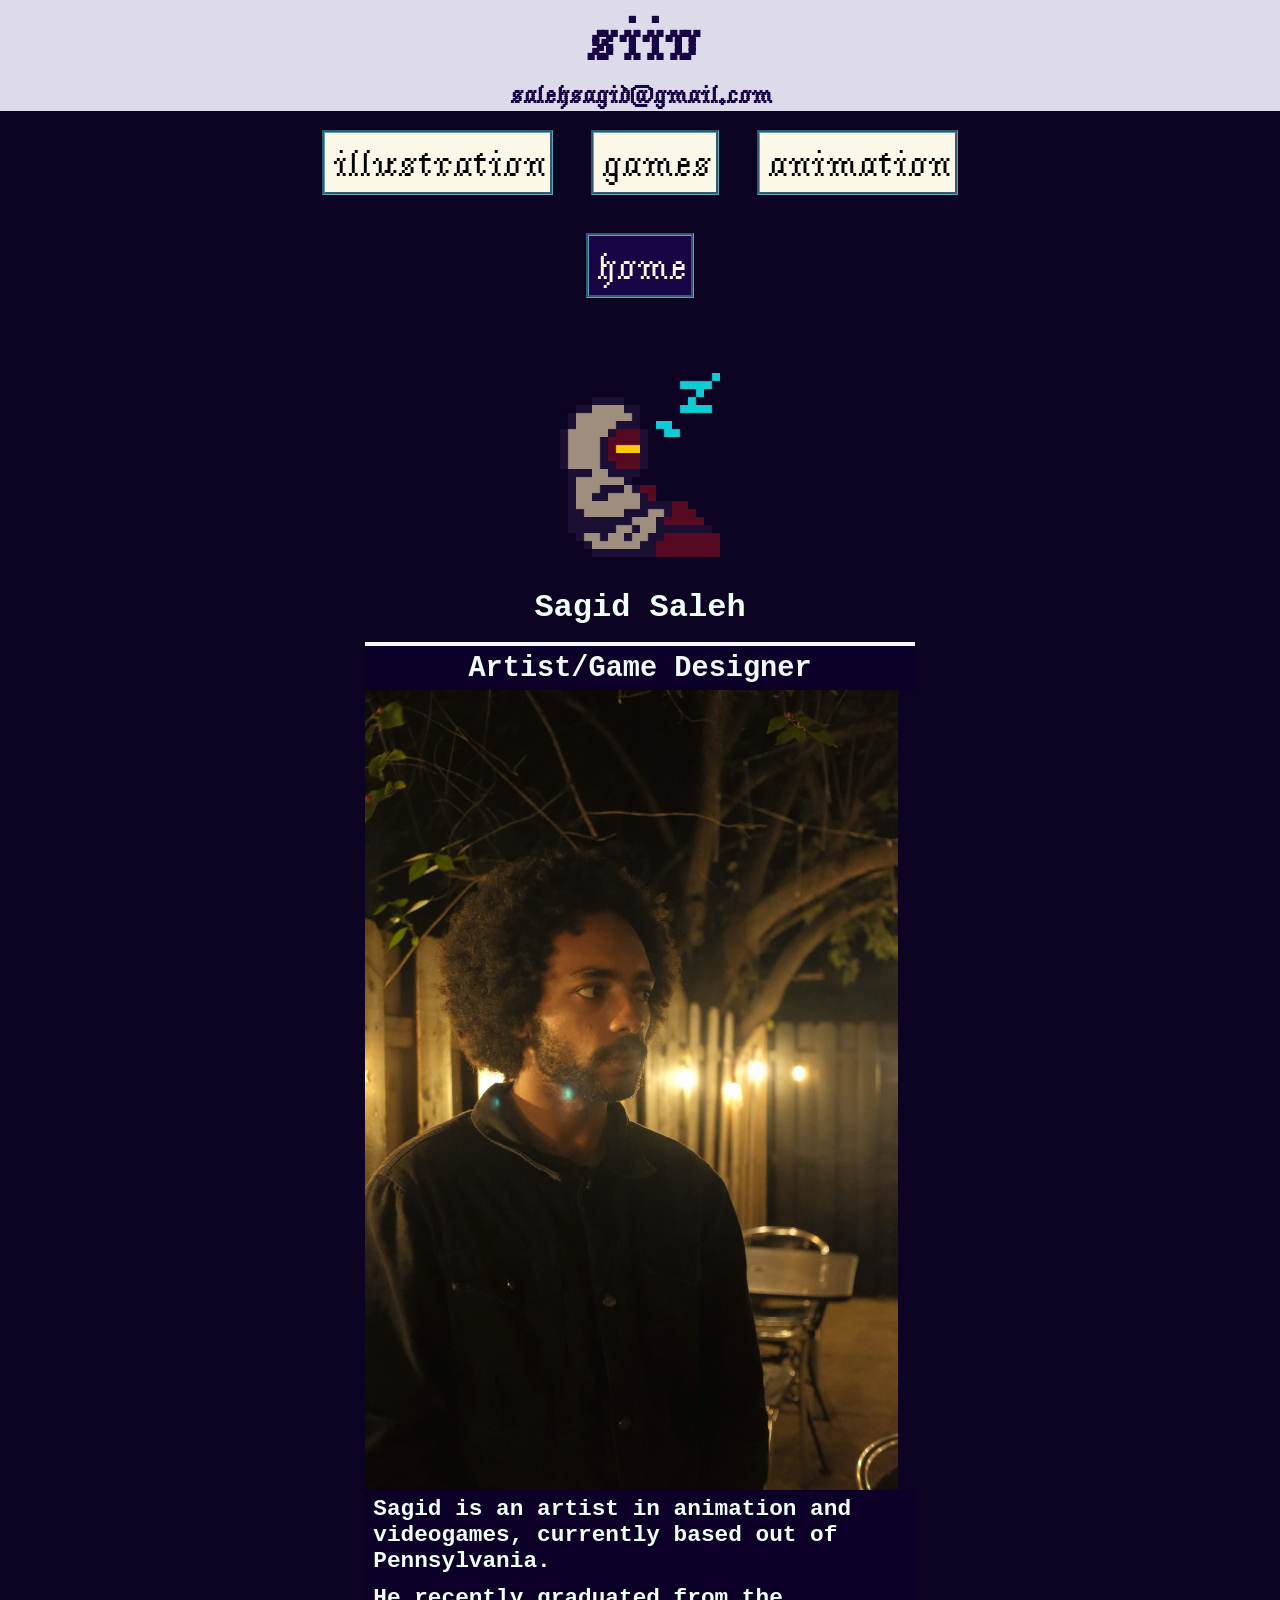
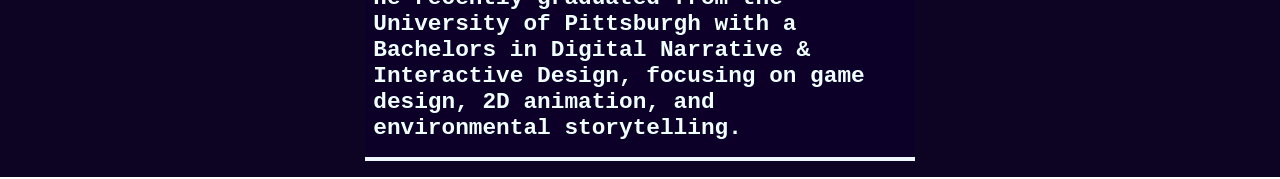
==== commit b3078c20: "added gif & home page update" ====
--- a/index.html
+++ b/index.html
@@ -22,15 +22,20 @@
             <li><a href="games.html">games</a></li>
             <li><a href="animation.html">animation</a></li>
         </ul>
+        <ul>
+            <li id="currTab" style="background-color:#180545;"><a href="index.html">home</a></li>
+        </ul>
          <!-- <h1 style="color: aliceblue;">Portfolio</h1>-->
     </nav>
 
     
-
+    <section class="titleContainer">
+        <img src="images/BEMSleep.gif" alt="looping gif of a character walking">
+    </section>
     <section class="flexContainer" style="">
-        <h3 style="margin-top: 5%;">Sagid Saleh</h3>    
+        <h3 style="margin-top: 0%;">Sagid Saleh</h3>    
         <div class="card" style="background-color: #ffffff00; border-style:solid none;">
-            <h3 style="font-size: 2.2em; text-align:center;">Animator</h3>
+            <h3 style="font-size: 2.2em; text-align:center;">Artist/Game Designer</h3>
             <img src="images/portrait.jpg" style="" alt="An sketched image of a woman with braids facing right">
             
             <!-- <h3 style="font-size: 2.2em; text-align: center;">...</h3>
@@ -40,9 +45,6 @@
             <h4></h4>
         </div>
         
-    </section>
-    <section class="titleContainer">
-        <img src="images/walkingAnim.png" alt="looping gif of a character walking">
     </section>
 
     <!--<h3 id="order" style="color: #FFFFFF;background-color: #C3504D;">Order Online</h3>
--- a/css/style.css
+++ b/css/style.css
@@ -501,8 +501,8 @@
             flex-direction: row;
         }
         .titleContainer img{
-            max-width:10%;
-            max-height: 10%;
+            max-width:20%;
+            max-height: 20%;
             padding: .5em 0;
             margin: auto;
         }
